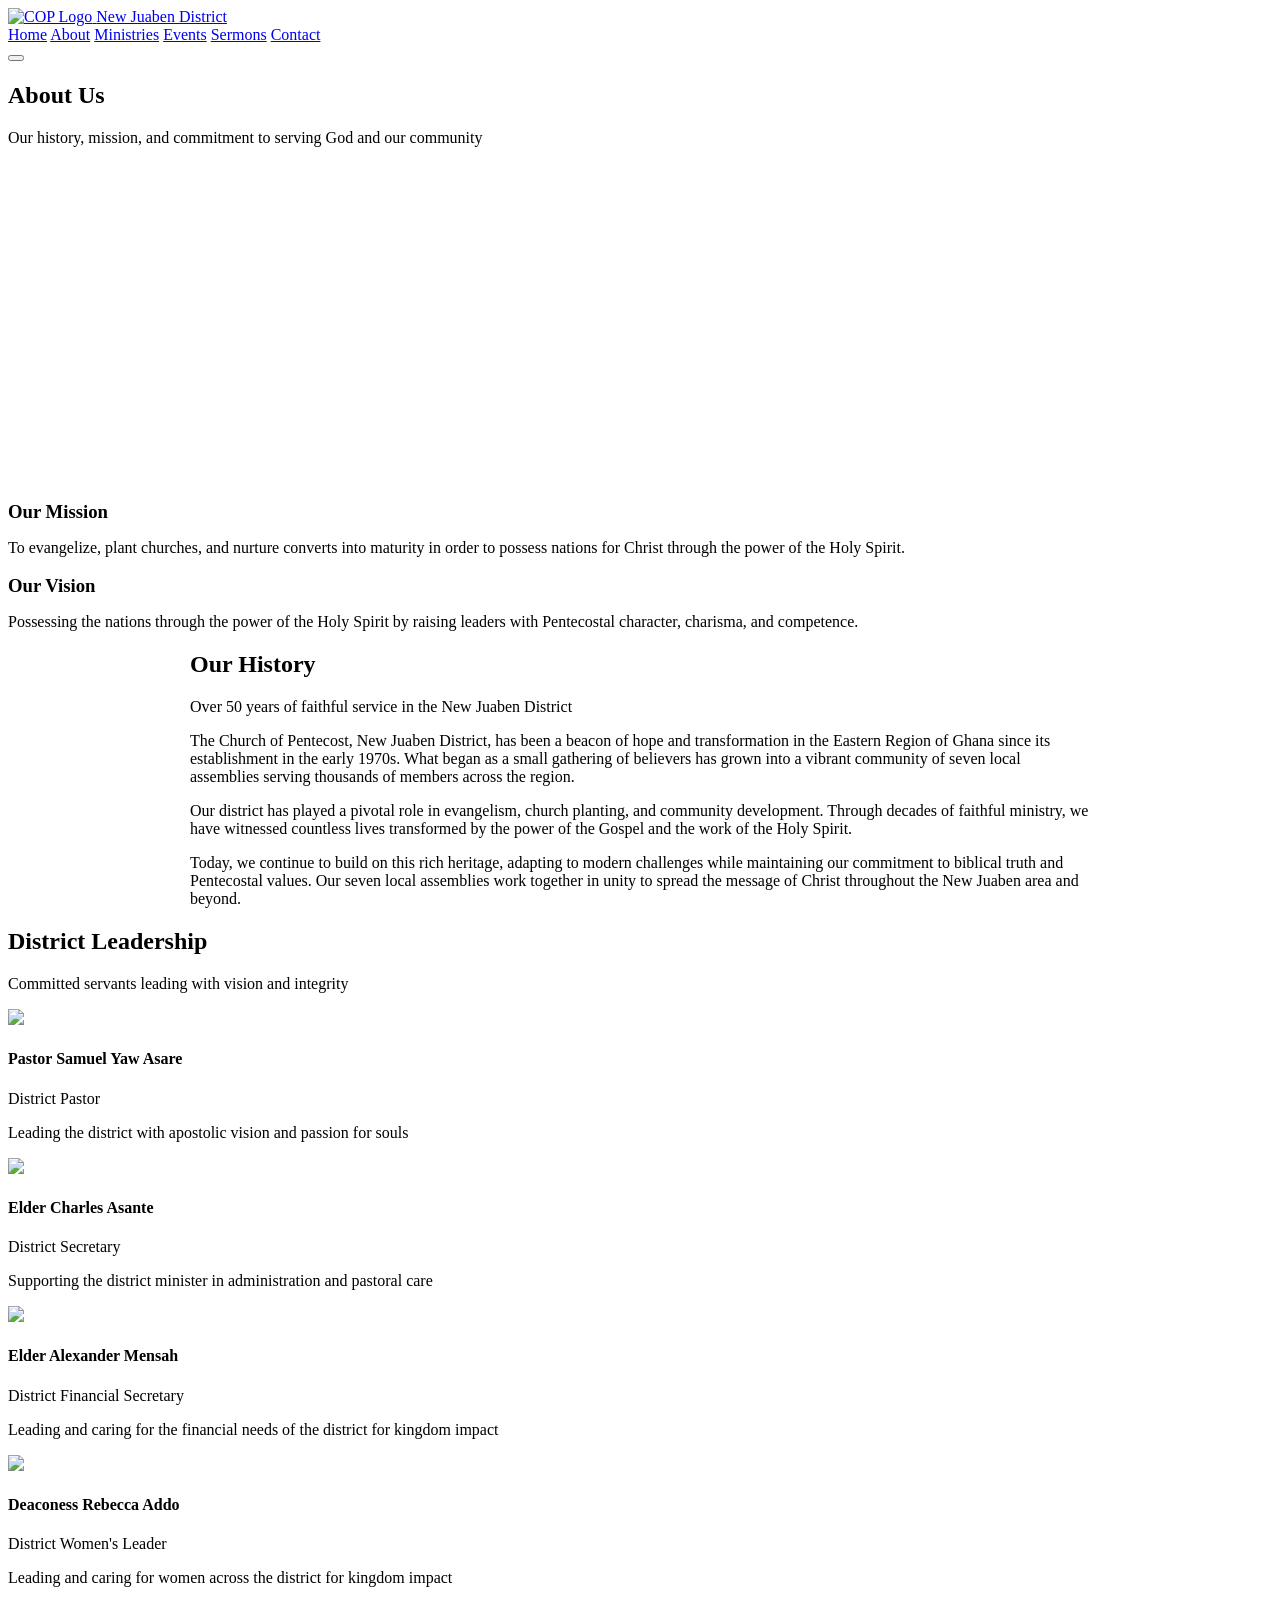
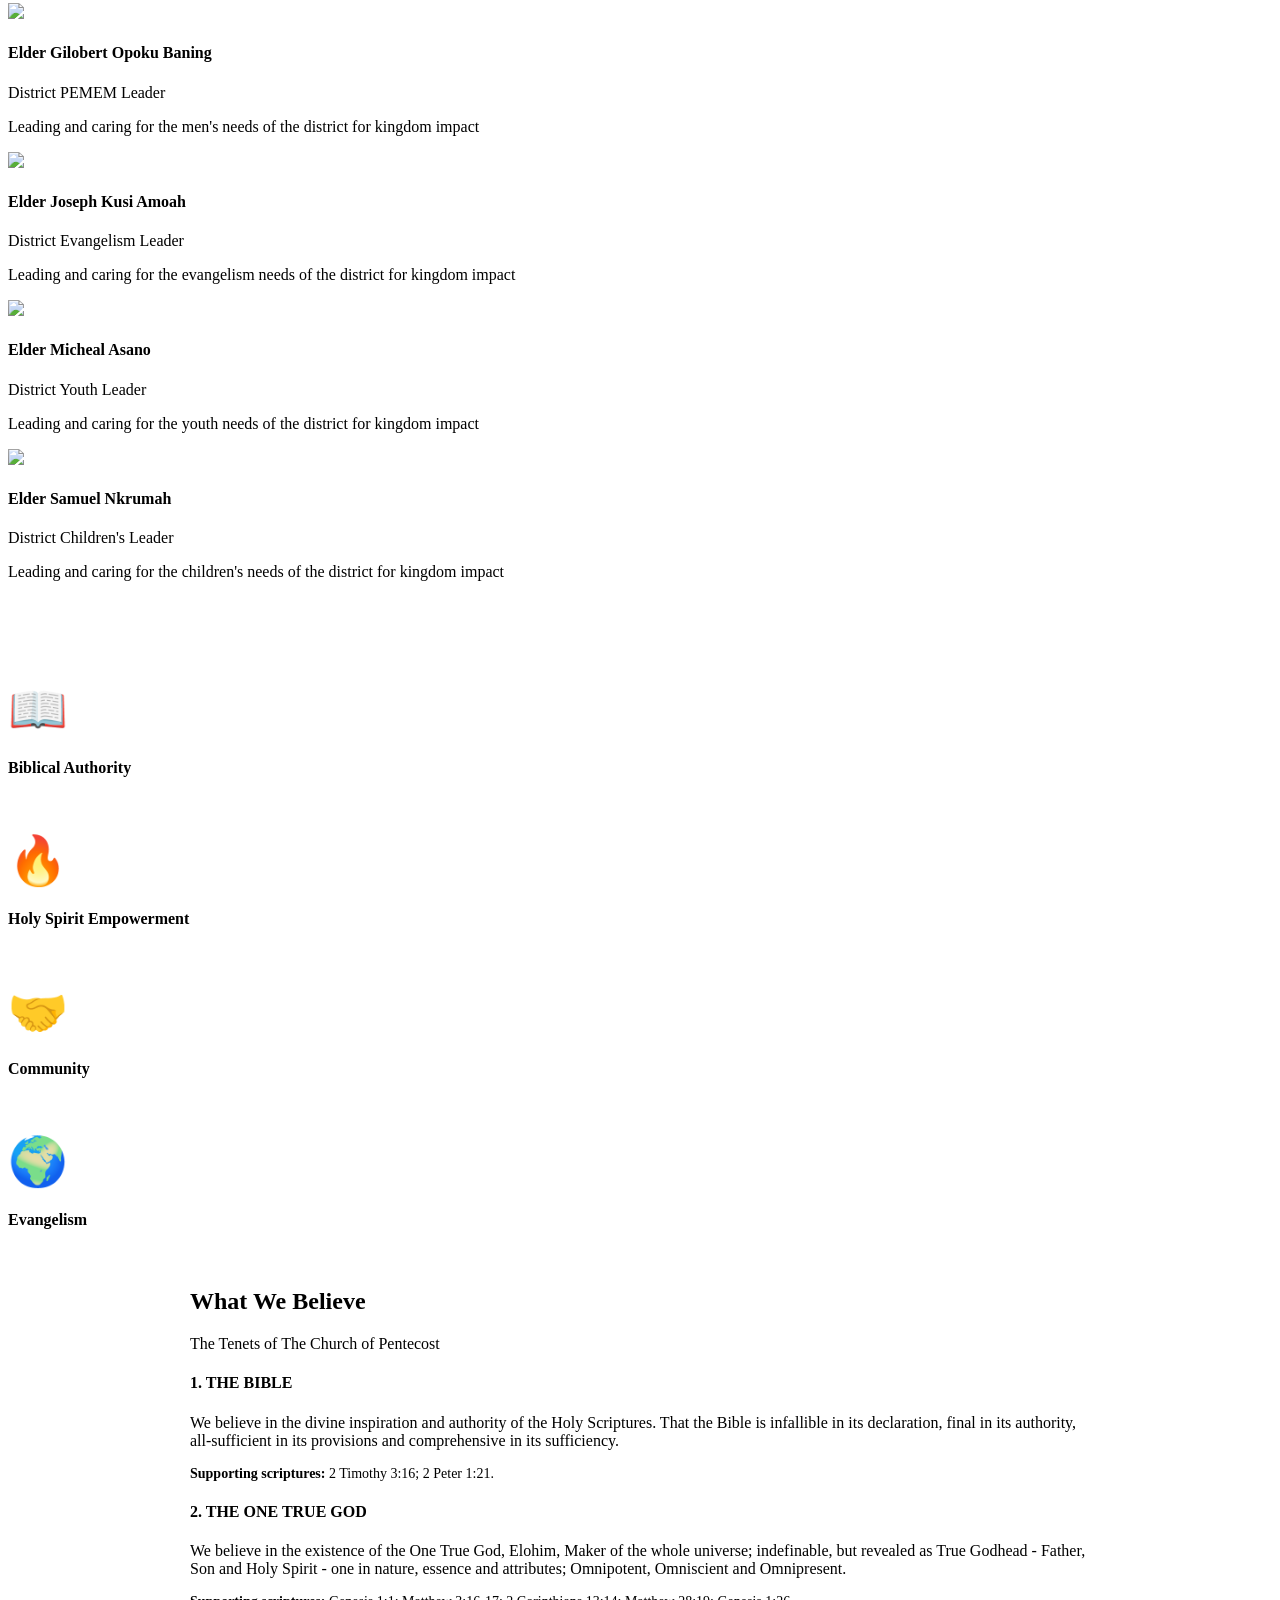
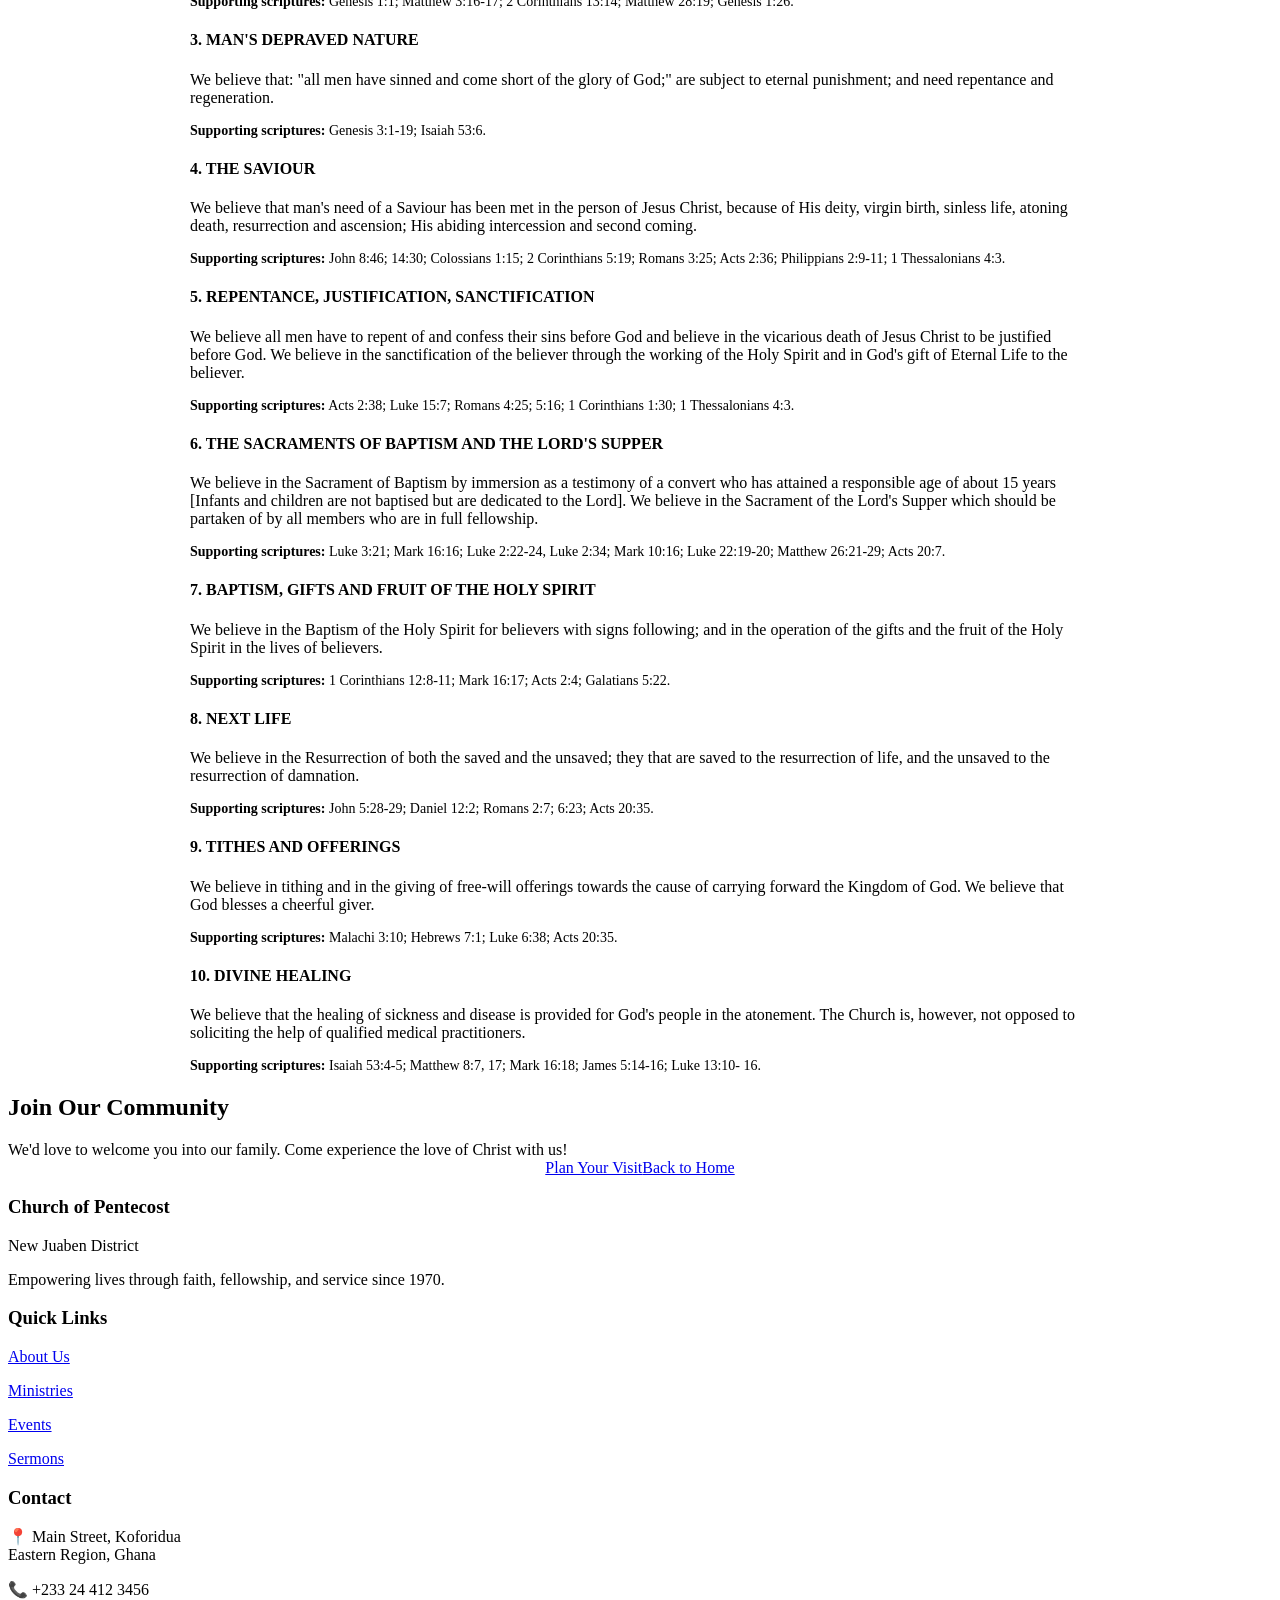
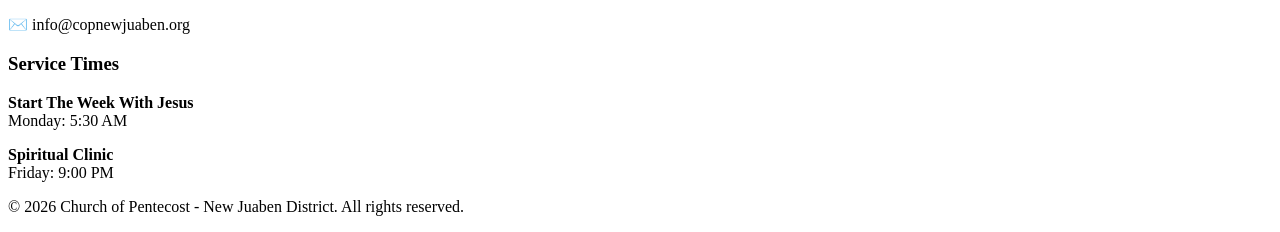
==== about.html @ 4cd06a31 "Add files via upload" ====
<!DOCTYPE html>
<html lang="en">

<head>
    <meta name="color-scheme" content="light">
    <meta charset="UTF-8">
    <meta name="viewport" content="width=device-width, initial-scale=1.0">
    <meta name="description"
        content="Learn about Church of Pentecost - New Juaben District, our history, mission, and leadership.">
    <title>About Us - Church of Pentecost | New Juaben District</title>

    <link rel="preconnect" href="https://fonts.googleapis.com">
    <link rel="preconnect" href="https://fonts.gstatic.com" crossorigin>
    <link
        href="https://fonts.googleapis.com/css2?family=Inter:wght@300;400;500;600;700&family=Playfair+Display:wght@600;700;800&display=swap"
        rel="stylesheet">

    <link rel="stylesheet" href="css/main.css">
</head>

<body>
    <!-- Header -->
    <header class="header" id="header">
        <div class="container">
            <a href="index.html" class="logo">
                <img src="images/cop_logo.png" alt="COP Logo">
                <span>New Juaben District</span>
            </a>

            <nav class="nav" id="nav">
                <a href="index.html" class="nav-link">Home</a>
                <a href="about.html" class="nav-link active">About</a>
                <a href="ministries.html" class="nav-link">Ministries</a>
                <a href="events.html" class="nav-link">Events</a>
                <a href="sermons.html" class="nav-link">Sermons</a>

                <a href="contact.html" class="nav-link">Contact</a>

            </nav>

            <button class="menu-toggle" id="menuToggle" aria-label="Toggle menu">
                <span></span>
                <span></span>
                <span></span>
            </button>
        </div>
    </header>

    <!-- Page Header -->
    <section class="hero" style="min-height: 400px;">
        <div class="container">
            <div class="hero-content">
                <h1>About Us</h1>
                <p class="lead">Our history, mission, and commitment to serving God and our community</p>
            </div>
        </div>
    </section>

    <!-- Mission & Vision -->
    <section class="section">
        <div class="container">
            <div class="grid grid-2">
                <div class="card">
                    <div class="card-body">
                        <h3 style="color: var(--primary-gold); margin-bottom: var(--spacing-lg);">Our Mission</h3>
                        <p>To evangelize, plant churches, and nurture converts into maturity in order to possess nations
                            for Christ through the power of the Holy Spirit.</p>
                    </div>
                </div>
                <div class="card">
                    <div class="card-body">
                        <h3 style="color: var(--primary-gold); margin-bottom: var(--spacing-lg);">Our Vision</h3>
                        <p>Possessing the nations through the power of the Holy Spirit by raising leaders with
                            Pentecostal character, charisma, and competence.</p>
                    </div>
                </div>
            </div>
        </div>
    </section>

    <!-- Our History -->
    <section class="section bg-light">
        <div class="container">
            <div style="max-width: 900px; margin: 0 auto;">
                <h2 class="text-center">Our History</h2>
                <p class="lead text-center">Over 50 years of faithful service in the New Juaben District</p>

                <div style="margin-top: var(--spacing-2xl);">
                    <p>The Church of Pentecost, New Juaben District, has been a beacon of hope and transformation in the
                        Eastern Region of Ghana since its establishment in the early 1970s. What began as a small
                        gathering of believers has grown into a vibrant community of seven local assemblies serving
                        thousands of members across the region.</p>

                    <p>Our district has played a pivotal role in evangelism, church planting, and community development.
                        Through decades of faithful ministry, we have witnessed countless lives transformed by the power
                        of the Gospel and the work of the Holy Spirit.</p>

                    <p>Today, we continue to build on this rich heritage, adapting to modern challenges while
                        maintaining our commitment to biblical truth and Pentecostal values. Our seven local assemblies
                        work together in unity to spread the message of Christ throughout the New Juaben area and
                        beyond.</p>
                </div>
            </div>
        </div>
    </section>

    <!-- District Leadership -->
    <section class="section">
        <div class="container">
            <div class="text-center mb-4">
                <h2>District Leadership</h2>
                <p class="lead">Committed servants leading with vision and integrity</p>
            </div>

            <div class="grid grid-3">
                <div class="card">
                    <div class="card-body text-center">
                        <img src="images/Pastor.png" class="dp"></img>
                        <h4>Pastor Samuel Yaw Asare</h4>
                        <p class="text-gold">District Pastor</p>
                        <p class="text-small text-muted">Leading the district with apostolic vision and passion for
                            souls</p>
                    </div>
                </div>

                <div class="card">
                    <div class="card-body text-center">
                        <img src="images/Secetary.jpg" class="dp"></img>
                        <h4>Elder Charles Asante</h4>
                        <p class="text-gold">District Secretary</p>
                        <p class="text-small text-muted">Supporting the district minister in administration and
                            pastoral
                            care</p>
                    </div>
                </div>

                <div class="card">
                    <div class="card-body text-center">
                        <img src="images/" class="dp"></img>
                        <h4>Elder Alexander Mensah</h4>
                        <p class="text-gold">District Financial Secretary</p>
                        <p class="text-small text-muted">Leading and caring for the financial needs of the district
                            for
                            kingdom impact</p>
                    </div>
                </div>

                <div class="card">
                    <div class="card-body text-center">
                        <img src="images/Women's.jpeg" class="dp"></img>
                        <h4>Deaconess Rebecca Addo</h4>
                        <p class="text-gold">District Women's Leader</p>
                        <p class="text-small text-muted">Leading and caring for women across the district for
                            kingdom
                            impact</p>
                    </div>
                </div>

                <div class="card">
                    <div class="card-body text-center">
                        <img src="images/" class="dp"></img>
                        <h4>Elder Gilobert Opoku Baning</h4>
                        <p class="text-gold">District PEMEM Leader</p>
                        <p class="text-small text-muted">Leading and caring for the men's needs of the district for
                            kingdom impact</p>
                    </div>
                </div>

                <div class="card">
                    <div class="card-body text-center">
                        <img src="images/Evangelism.JPG" class="dp"></img>
                        <h4>Elder Joseph Kusi Amoah</h4>
                        <p class="text-gold">District Evangelism Leader</p>
                        <p class="text-small text-muted">Leading and caring for the evangelism needs of the district
                            for
                            kingdom impact</p>
                    </div>
                </div>

                <div class="card">
                    <div class="card-body text-center">
                        <img src="images/" class="dp"></img>
                        <h4>Elder Micheal Asano</h4>
                        <p class="text-gold">District Youth Leader</p>
                        <p class="text-small text-muted">Leading and caring for the youth needs of the district for
                            kingdom impact</p>
                    </div>
                </div>

                <div class="card">
                    <div class="card-body text-center">
                        <img src="images/Childern.JPG" class="dp"></img>
                        <h4>Elder Samuel Nkrumah</h4>
                        <p class="text-gold">District Children's Leader</p>
                        <p class="text-small text-muted">Leading and caring for the children's needs of the district
                            for
                            kingdom impact</p>
                    </div>
                </div>

            </div>
        </div>
    </section>

    <!-- Core Values -->
    <section class="section bg-primary">
        <div class="container">
            <div class="text-center mb-4">
                <h2 style="color: white;">Our Core Values</h2>
                <p class="lead" style="color: rgba(255,255,255,0.9);">Principles that guide our ministry and community
                    life</p>
            </div>

            <div class="grid grid-4">
                <div class="text-center">
                    <div style="font-size: 3rem; margin-bottom: var(--spacing-md);">📖</div>
                    <h4 style="color: var(--primary-gold);">Biblical Authority</h4>
                    <p style="color: rgba(255,255,255,0.8);">The Bible is our final authority in all matters of faith
                        and practice</p>
                </div>

                <div class="text-center">
                    <div style="font-size: 3rem; margin-bottom: var(--spacing-md);">🔥</div>
                    <h4 style="color: var(--primary-gold);">Holy Spirit Empowerment</h4>
                    <p style="color: rgba(255,255,255,0.8);">We depend on the Holy Spirit for power and guidance</p>
                </div>

                <div class="text-center">
                    <div style="font-size: 3rem; margin-bottom: var(--spacing-md);">🤝</div>
                    <h4 style="color: var(--primary-gold);">Community</h4>
                    <p style="color: rgba(255,255,255,0.8);">We value authentic relationships and fellowship</p>
                </div>

                <div class="text-center">
                    <div style="font-size: 3rem; margin-bottom: var(--spacing-md);">🌍</div>
                    <h4 style="color: var(--primary-gold);">Evangelism</h4>
                    <p style="color: rgba(255,255,255,0.8);">We are committed to sharing the Gospel with all people</p>
                </div>
            </div>
        </div>
    </section>

    <!-- What We Believe -->
    <section class="section">
        <div class="container">
            <div style="max-width: 900px; margin: 0 auto;">
                <h2 class="text-center">What We Believe</h2>
                <p class="lead text-center">The Tenets of The Church of Pentecost</p>

                <div style="margin-top: var(--spacing-2xl);">
                    <div
                        style="padding: var(--spacing-lg); border-left: 4px solid var(--primary-gold); margin-bottom: var(--spacing-lg); background: var(--gray-50);">
                        <h4>1. THE BIBLE</h4>
                        <p>We believe in the divine inspiration and authority of the Holy Scriptures. That the Bible is
                            infallible in its declaration, final in its authority, all-sufficient in its provisions and
                            comprehensive in its sufficiency.</p>
                        <p style="font-size: 0.875rem; color: var(--gray-600); margin-top: 0.5rem;"><strong>Supporting
                                scriptures:</strong> 2 Timothy 3:16; 2 Peter 1:21.</p>
                    </div>

                    <div
                        style="padding: var(--spacing-lg); border-left: 4px solid var(--primary-gold); margin-bottom: var(--spacing-lg); background: var(--gray-50);">
                        <h4>2. THE ONE TRUE GOD</h4>
                        <p>We believe in the existence of the One True God, Elohim, Maker of the whole universe;
                            indefinable, but revealed as True Godhead - Father, Son and Holy Spirit - one in nature,
                            essence and attributes; Omnipotent, Omniscient and Omnipresent.</p>
                        <p style="font-size: 0.875rem; color: var(--gray-600); margin-top: 0.5rem;"><strong>Supporting
                                scriptures:</strong> Genesis 1:1; Matthew 3:16-17; 2 Corinthians 13:14; Matthew 28:19;
                            Genesis 1:26.</p>
                    </div>

                    <div
                        style="padding: var(--spacing-lg); border-left: 4px solid var(--primary-gold); margin-bottom: var(--spacing-lg); background: var(--gray-50);">
                        <h4>3. MAN'S DEPRAVED NATURE</h4>
                        <p>We believe that: "all men have sinned and come short of the glory of God;" are subject to
                            eternal punishment; and need repentance and regeneration.</p>
                        <p style="font-size: 0.875rem; color: var(--gray-600); margin-top: 0.5rem;"><strong>Supporting
                                scriptures:</strong> Genesis 3:1-19; Isaiah 53:6.</p>
                    </div>

                    <div
                        style="padding: var(--spacing-lg); border-left: 4px solid var(--primary-gold); margin-bottom: var(--spacing-lg); background: var(--gray-50);">
                        <h4>4. THE SAVIOUR</h4>
                        <p>We believe that man's need of a Saviour has been met in the person of Jesus Christ, because
                            of His deity, virgin birth, sinless life, atoning death, resurrection and ascension; His
                            abiding intercession and second coming.</p>
                        <p style="font-size: 0.875rem; color: var(--gray-600); margin-top: 0.5rem;"><strong>Supporting
                                scriptures:</strong> John 8:46; 14:30; Colossians 1:15; 2 Corinthians 5:19; Romans 3:25;
                            Acts 2:36; Philippians 2:9-11; 1 Thessalonians 4:3.</p>
                    </div>

                    <div
                        style="padding: var(--spacing-lg); border-left: 4px solid var(--primary-gold); margin-bottom: var(--spacing-lg); background: var(--gray-50);">
                        <h4>5. REPENTANCE, JUSTIFICATION, SANCTIFICATION</h4>
                        <p>We believe all men have to repent of and confess their sins before God and believe in the
                            vicarious death of Jesus Christ to be justified before God. We believe in the sanctification
                            of the believer through the working of the Holy Spirit and in God's gift of Eternal Life to
                            the believer.</p>
                        <p style="font-size: 0.875rem; color: var(--gray-600); margin-top: 0.5rem;"><strong>Supporting
                                scriptures:</strong> Acts 2:38; Luke 15:7; Romans 4:25; 5:16; 1 Corinthians 1:30; 1
                            Thessalonians 4:3.</p>
                    </div>

                    <div
                        style="padding: var(--spacing-lg); border-left: 4px solid var(--primary-gold); margin-bottom: var(--spacing-lg); background: var(--gray-50);">
                        <h4>6. THE SACRAMENTS OF BAPTISM AND THE LORD'S SUPPER</h4>
                        <p>We believe in the Sacrament of Baptism by immersion as a testimony of a convert who has
                            attained a responsible age of about 15 years [Infants and children are not baptised but are
                            dedicated to the Lord]. We believe in the Sacrament of the Lord's Supper which should be
                            partaken of by all members who are in full fellowship.</p>
                        <p style="font-size: 0.875rem; color: var(--gray-600); margin-top: 0.5rem;"><strong>Supporting
                                scriptures:</strong> Luke 3:21; Mark 16:16; Luke 2:22-24, Luke 2:34; Mark 10:16; Luke
                            22:19-20; Matthew 26:21-29; Acts 20:7.</p>
                    </div>

                    <div
                        style="padding: var(--spacing-lg); border-left: 4px solid var(--primary-gold); margin-bottom: var(--spacing-lg); background: var(--gray-50);">
                        <h4>7. BAPTISM, GIFTS AND FRUIT OF THE HOLY SPIRIT</h4>
                        <p>We believe in the Baptism of the Holy Spirit for believers with signs following; and in the
                            operation of the gifts and the fruit of the Holy Spirit in the lives of believers.</p>
                        <p style="font-size: 0.875rem; color: var(--gray-600); margin-top: 0.5rem;"><strong>Supporting
                                scriptures:</strong> 1 Corinthians 12:8-11; Mark 16:17; Acts 2:4; Galatians 5:22.</p>
                    </div>

                    <div
                        style="padding: var(--spacing-lg); border-left: 4px solid var(--primary-gold); margin-bottom: var(--spacing-lg); background: var(--gray-50);">
                        <h4>8. NEXT LIFE</h4>
                        <p>We believe in the Resurrection of both the saved and the unsaved; they that are saved to the
                            resurrection of life, and the unsaved to the resurrection of damnation.</p>
                        <p style="font-size: 0.875rem; color: var(--gray-600); margin-top: 0.5rem;"><strong>Supporting
                                scriptures:</strong> John 5:28-29; Daniel 12:2; Romans 2:7; 6:23; Acts 20:35.</p>
                    </div>

                    <div
                        style="padding: var(--spacing-lg); border-left: 4px solid var(--primary-gold); margin-bottom: var(--spacing-lg); background: var(--gray-50);">
                        <h4>9. TITHES AND OFFERINGS</h4>
                        <p>We believe in tithing and in the giving of free-will offerings towards the cause of carrying
                            forward the Kingdom of God. We believe that God blesses a cheerful giver.</p>
                        <p style="font-size: 0.875rem; color: var(--gray-600); margin-top: 0.5rem;"><strong>Supporting
                                scriptures:</strong> Malachi 3:10; Hebrews 7:1; Luke 6:38; Acts 20:35.</p>
                    </div>

                    <div
                        style="padding: var(--spacing-lg); border-left: 4px solid var(--primary-gold); margin-bottom: var(--spacing-lg); background: var(--gray-50);">
                        <h4>10. DIVINE HEALING</h4>
                        <p>We believe that the healing of sickness and disease is provided for God's people in the
                            atonement. The Church is, however, not opposed to soliciting the help of qualified medical
                            practitioners.</p>
                        <p style="font-size: 0.875rem; color: var(--gray-600); margin-top: 0.5rem;"><strong>Supporting
                                scriptures:</strong> Isaiah 53:4-5; Matthew 8:7, 17; Mark 16:18; James 5:14-16; Luke
                            13:10- 16.</p>
                    </div>
                </div>
            </div>
        </div>
    </section>

    <!-- Call to Action -->
    <section class="section bg-light">
        <div class="container text-center">
            <h2>Join Our Community</h2>
            <p class="lead" style="max-width: 600px; margin: 0 auto var(--spacing-xl);">
                We'd love to welcome you into our family. Come experience the love of Christ with us!
            </p>
            <div style="display: flex; gap: var(--spacing-md); justify-content: center; flex-wrap: wrap;">
                <a href="contact.html" class="btn btn-primary btn-lg">Plan Your Visit</a>
                <a href="index.html" class="btn btn-outline btn-lg">Back to Home</a>
            </div>
        </div>
    </section>

    <!-- Footer -->
    <footer class="footer">
        <div class="container">
            <div class="footer-content">
                <div class="footer-section">
                    <h3>Church of Pentecost</h3>
                    <p>New Juaben District</p>
                    <p>Empowering lives through faith, fellowship, and service since 1970.</p>
                </div>

                <div class="footer-section">
                    <h3>Quick Links</h3>
                    <p><a href="about.html">About Us</a></p>
                    <p><a href="ministries.html">Ministries</a></p>
                    <p><a href="events.html">Events</a></p>
                    <p><a href="sermons.html">Sermons</a></p>
                </div>

                <div class="footer-section">
                    <h3>Contact</h3>
                    <p>📍 Main Street, Koforidua<br>Eastern Region, Ghana</p>
                    <p>📞 +233 24 412 3456</p>
                    <p>✉️ info@copnewjuaben.org</p>
                </div>

                <div class="footer-section">
                    <h3>Service Times</h3>
                    <p><strong>Start The Week With Jesus</strong><br>Monday: 5:30 AM</p>
                    <p><strong>Spiritual Clinic</strong><br>Friday: 9:00 PM</p>
                </div>
            </div>

            <div class="footer-bottom">
                <p>&copy; 2026 Church of Pentecost - New Juaben District. All rights reserved.</p>
            </div>
        </div>
    </footer>

    <script src="js/main.js"></script>
</body>

</html>
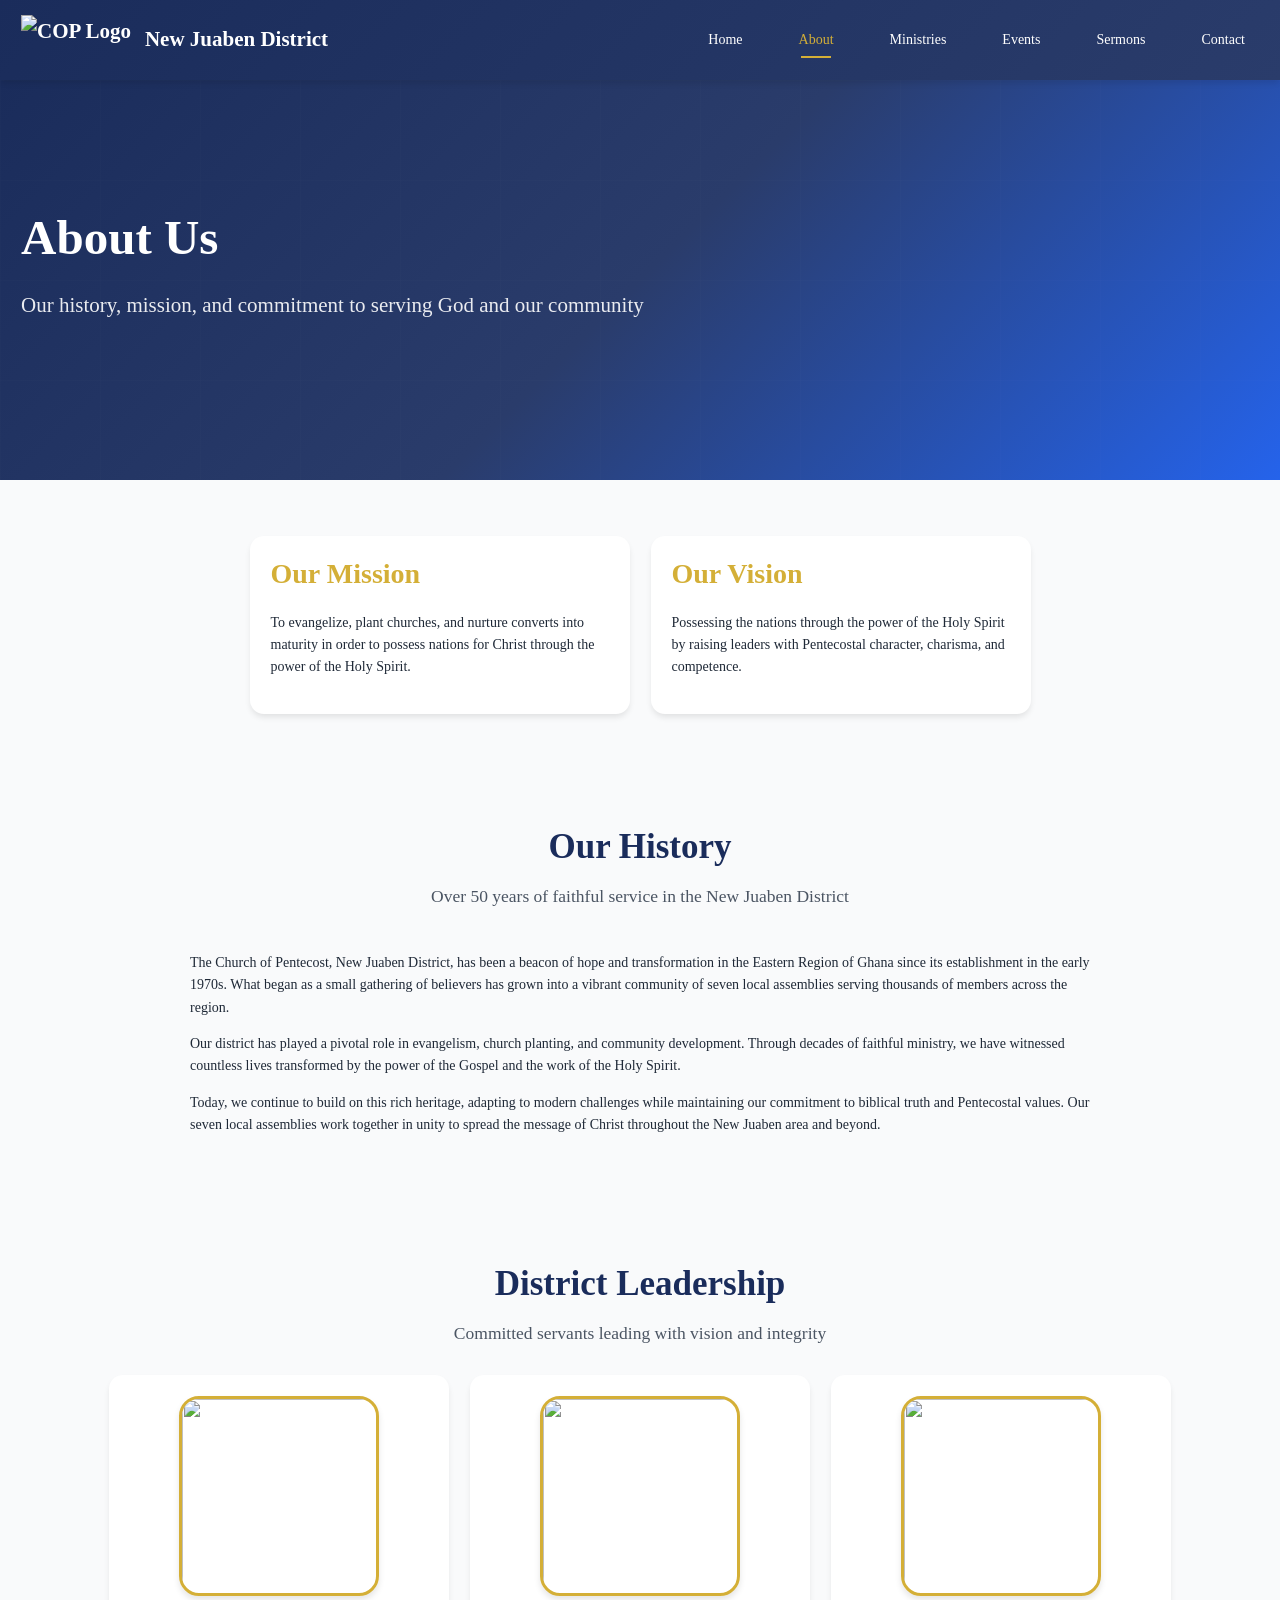
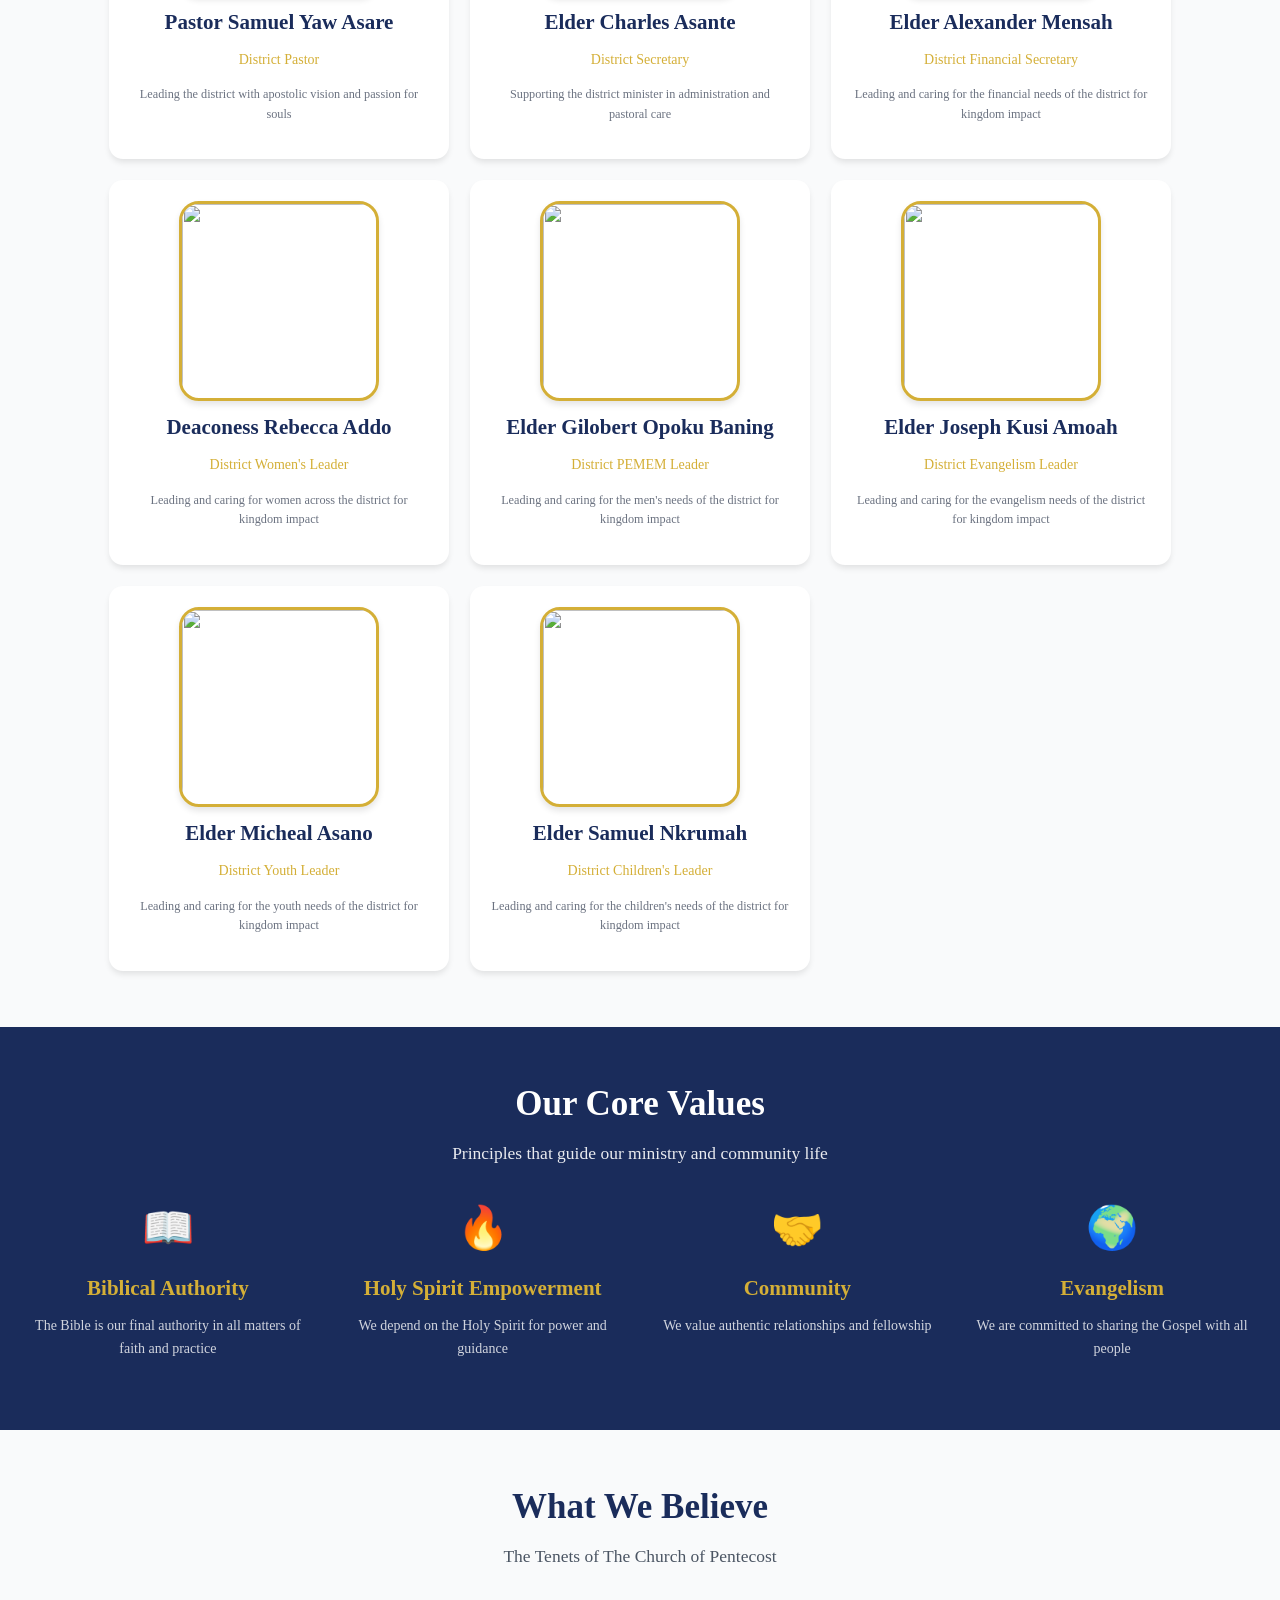
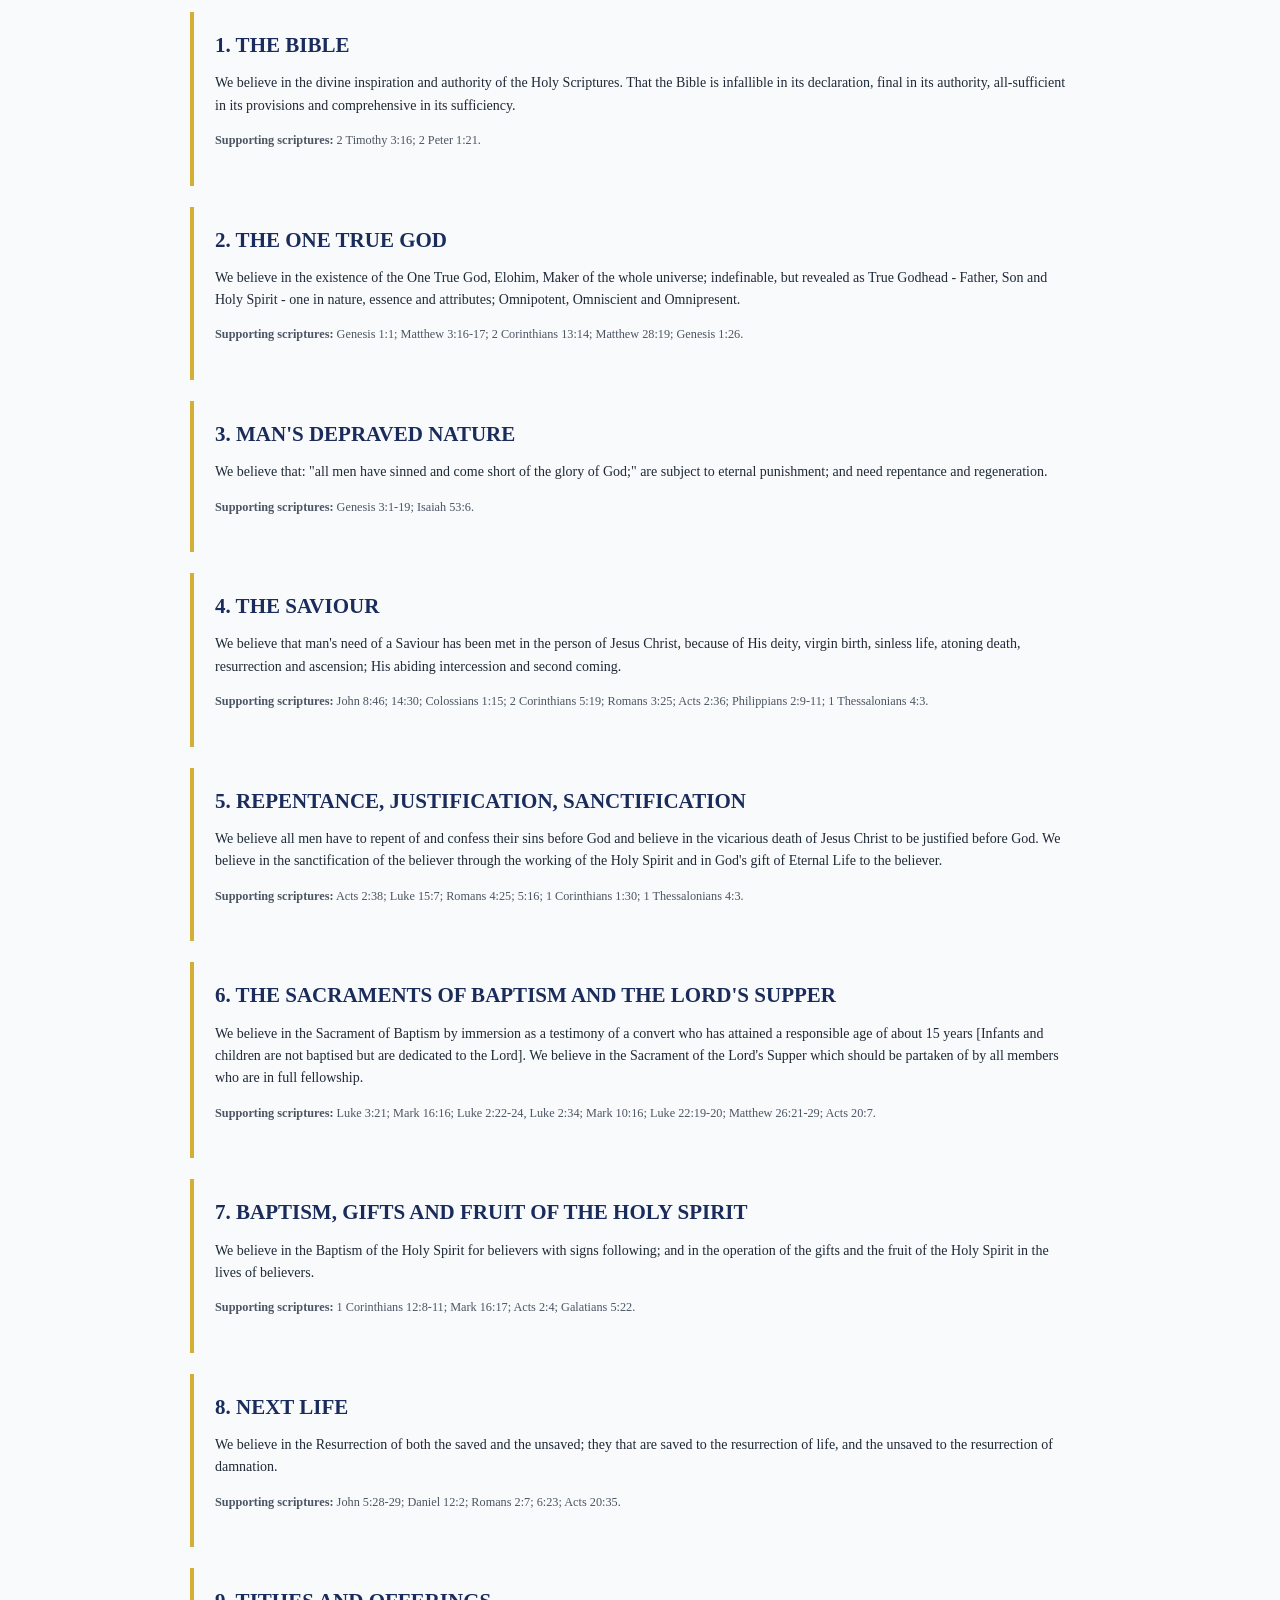
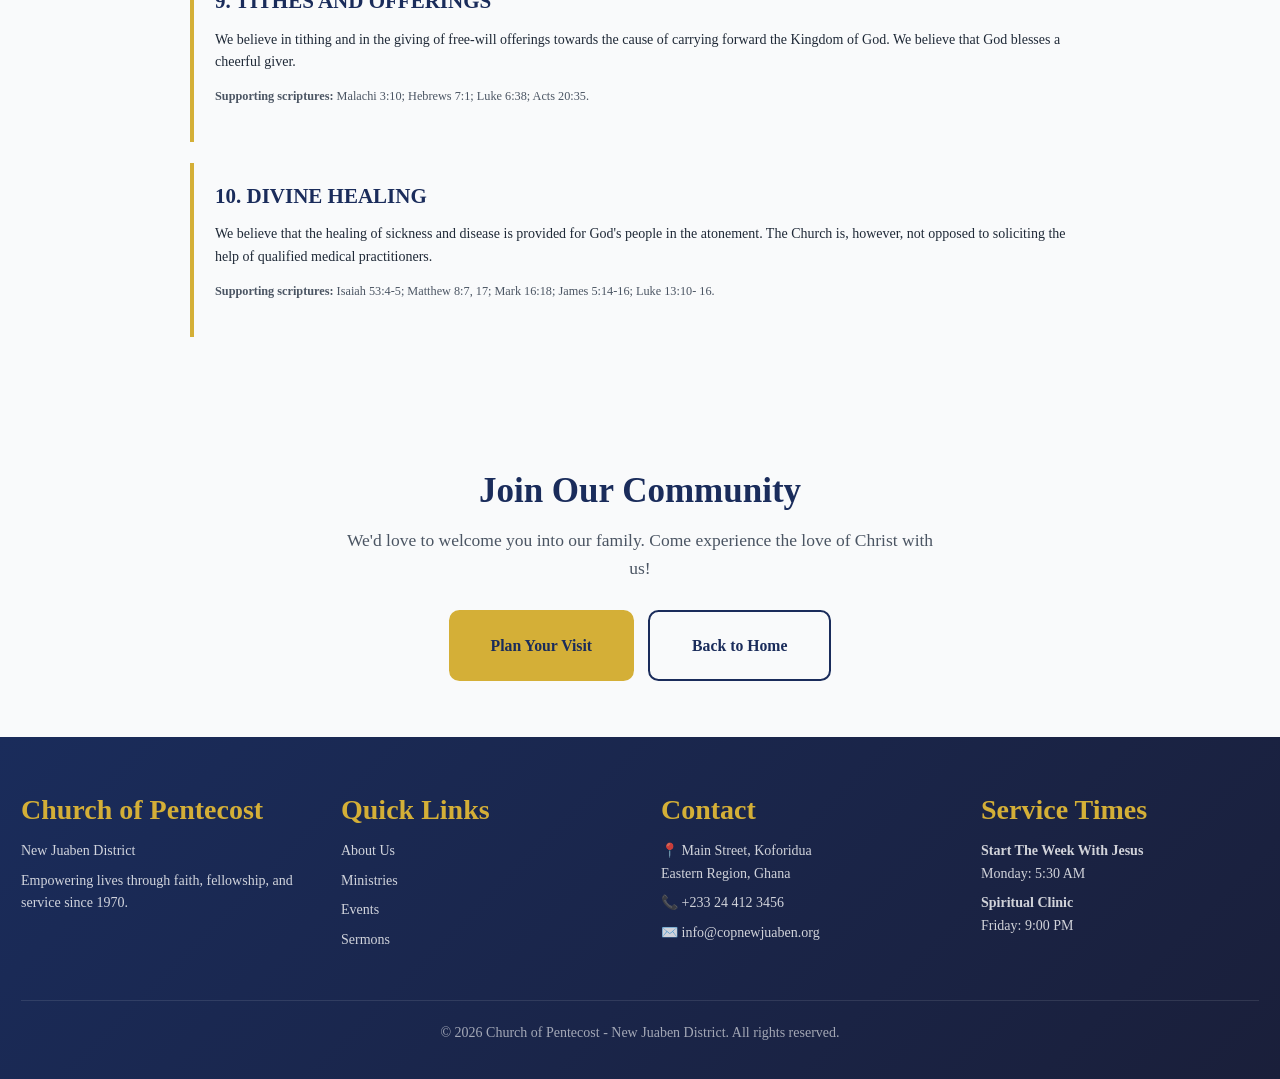
==== commit 669664a2: "Update print statement from 'Hello' to 'Goodbye'" ====
--- a/about.html
+++ b/about.html
@@ -15,7 +15,7 @@
         href="https://fonts.googleapis.com/css2?family=Inter:wght@300;400;500;600;700&family=Playfair+Display:wght@600;700;800&display=swap"
         rel="stylesheet">
 
-    <link rel="stylesheet" href="css/main.css">
+    <link rel="stylesheet" href="main.css">
 </head>
 
 <body>
@@ -410,4 +410,4 @@
     <script src="js/main.js"></script>
 </body>
 
-</html>+</html>
--- a/main.css
+++ b/main.css
@@ -0,0 +1,1137 @@
+/* Church of Pentecost - New Juaben District
+ * Main Stylesheet
+ * Modern, Professional Design System
+ */
+
+/* ============================================
+   FORCE LIGHT MODE — override OS/browser dark theme
+   ============================================ */
+html {
+    color-scheme: light only !important;
+}
+
+@media (prefers-color-scheme: dark) {
+
+    html,
+    body,
+    * {
+        color-scheme: light !important;
+    }
+
+    html {
+        background-color: #f9fafb !important;
+        color: #1f2937 !important;
+    }
+}
+
+/* ============================================
+   CSS VARIABLES & DESIGN TOKENS
+   ============================================ */
+:root {
+    color-scheme: light;
+
+    /* Church Brand Colors */
+    --primary-navy: #1a2c5b;
+    --primary-gold: #d4af37;
+    --primary-white: #ffffff;
+    --accent-blue: #2563eb;
+    --accent-light-blue: #3b82f6;
+
+    /* Neutral Colors */
+    --gray-50: #f9fafb;
+    --gray-100: #f3f4f6;
+    --gray-200: #e5e7eb;
+    --gray-300: #d1d5db;
+    --gray-400: #9ca3af;
+    --gray-500: #6b7280;
+    --gray-600: #4b5563;
+    --gray-700: #374151;
+    --gray-800: #1f2937;
+    --gray-900: #111827;
+
+    /* Semantic Colors */
+    --success: #10b981;
+    --warning: #f59e0b;
+    --error: #ef4444;
+    --info: #3b82f6;
+
+    /* Typography */
+    --font-primary: Georgia, 'Times New Roman', Times, serif;
+    --font-heading: 'Playfair Display', Georgia, serif;
+
+    /* Spacing */
+    --spacing-xs: 0.25rem;
+    --spacing-sm: 0.5rem;
+    --spacing-md: 1rem;
+    --spacing-lg: 1.5rem;
+    --spacing-xl: 2rem;
+    --spacing-2xl: 3rem;
+    --spacing-3xl: 4rem;
+
+    /* Border Radius */
+    --radius-sm: 0.25rem;
+    --radius-md: 0.5rem;
+    --radius-lg: 0.75rem;
+    --radius-xl: 1rem;
+    --radius-2xl: 1.5rem;
+    --radius-full: 9999px;
+
+    /* Shadows */
+    --shadow-sm: 0 1px 2px 0 rgba(0, 0, 0, 0.05);
+    --shadow-md: 0 4px 6px -1px rgba(0, 0, 0, 0.1);
+    --shadow-lg: 0 10px 15px -3px rgba(0, 0, 0, 0.1);
+    --shadow-xl: 0 20px 25px -5px rgba(0, 0, 0, 0.1);
+    --shadow-2xl: 0 25px 50px -12px rgba(0, 0, 0, 0.25);
+
+    /* Transitions */
+    --transition-fast: 150ms ease;
+    --transition-base: 250ms ease;
+    --transition-slow: 350ms ease;
+
+    /* Layout */
+    --max-width: 1280px;
+    --header-height: 80px;
+}
+
+/* ============================================
+   RESET & BASE STYLES
+   ============================================ */
+*,
+*::before,
+*::after {
+    box-sizing: border-box;
+    margin: 0;
+    padding: 0;
+}
+
+html {
+    font-size: 14px;
+    scroll-behavior: smooth;
+    background-color: #f9fafb;
+    color: #1f2937;
+}
+
+body {
+    font-family: var(--font-primary);
+    line-height: 1.6;
+    color: var(--gray-800);
+    background-color: var(--gray-50);
+    -webkit-font-smoothing: antialiased;
+    -moz-osx-font-smoothing: grayscale;
+    /* Force light mode: override browser dark-mode applied defaults */
+    forced-color-adjust: none;
+}
+
+img {
+    max-width: 100%;
+    height: auto;
+    display: block;
+}
+
+a {
+    text-decoration: none;
+    color: inherit;
+    transition: all var(--transition-base);
+}
+
+/* ============================================
+   TYPOGRAPHY
+   ============================================ */
+h1,
+h2,
+h3,
+h4,
+h5,
+h6 {
+    font-family: var(--font-heading);
+    font-weight: 700;
+    line-height: 1.2;
+    margin-bottom: var(--spacing-md);
+    color: var(--primary-navy);
+}
+
+h1 {
+    font-size: 3rem;
+    margin-bottom: var(--spacing-lg);
+}
+
+h2 {
+    font-size: 2.5rem;
+}
+
+h3 {
+    font-size: 2rem;
+}
+
+h4 {
+    font-size: 1.5rem;
+}
+
+h5 {
+    font-size: 1.25rem;
+}
+
+h6 {
+    font-size: 1rem;
+}
+
+p {
+    margin-bottom: var(--spacing-md);
+}
+
+.lead {
+    font-size: 1.25rem;
+    font-weight: 300;
+    color: var(--gray-600);
+}
+
+.text-small {
+    font-size: 0.875rem;
+}
+
+.text-xs {
+    font-size: 0.75rem;
+}
+
+/* ============================================
+   LAYOUT CONTAINERS
+   ============================================ */
+.container {
+    width: 100%;
+    max-width: var(--max-width);
+    margin: 0 auto;
+    padding: 0 var(--spacing-lg);
+}
+
+.container-fluid {
+    width: 100%;
+    padding: 0 var(--spacing-lg);
+}
+
+.section {
+    padding: var(--spacing-3xl) 0;
+}
+
+.section-sm {
+    padding: var(--spacing-2xl) 0;
+}
+
+.section-lg {
+    padding: 5rem 0;
+}
+
+/* ============================================
+   HEADER & NAVIGATION
+   ============================================ */
+.header {
+    position: fixed;
+    top: 0;
+    left: 0;
+    right: 0;
+    height: var(--header-height);
+    background: linear-gradient(135deg, var(--primary-navy) 0%, #2a3c6b 100%);
+    box-shadow: var(--shadow-md);
+    z-index: 1000;
+    transition: all var(--transition-base);
+}
+
+.header.scrolled {
+    box-shadow: var(--shadow-lg);
+}
+
+.header .container {
+    height: 100%;
+    display: flex;
+    align-items: center;
+    justify-content: space-between;
+}
+
+.logo {
+    display: flex;
+    align-items: center;
+    gap: var(--spacing-md);
+    font-family: var(--font-heading);
+    font-size: 1.5rem;
+    font-weight: 700;
+    color: var(--primary-white);
+}
+
+.logo img {
+    height: 50px;
+    width: auto;
+}
+
+.nav {
+    display: flex;
+    align-items: center;
+    gap: var(--spacing-xl);
+}
+
+.nav-link {
+    color: var(--primary-white);
+    font-weight: 500;
+    padding: var(--spacing-sm) var(--spacing-md);
+    border-radius: var(--radius-md);
+    transition: all var(--transition-base);
+    position: relative;
+}
+
+.nav-link:hover {
+    background: rgba(255, 255, 255, 0.1);
+    transform: translateY(-2px);
+}
+
+.nav-link.active {
+    color: var(--primary-gold);
+}
+
+.nav-link::after {
+    content: '';
+    position: absolute;
+    bottom: 0;
+    left: 50%;
+    transform: translateX(-50%) scaleX(0);
+    width: 30px;
+    height: 2px;
+    background: var(--primary-gold);
+    transition: transform var(--transition-base) ease-out;
+    transform-origin: center;
+}
+
+.nav-link.active::after,
+.nav-link:hover::after {
+    transform: translateX(-50%) scaleX(1);
+}
+
+/* Mobile Menu Toggle */
+.menu-toggle {
+    display: none;
+    flex-direction: column;
+    gap: 5px;
+    background: none;
+    border: none;
+    cursor: pointer;
+    padding: var(--spacing-sm);
+}
+
+.menu-toggle span {
+    display: block;
+    width: 25px;
+    height: 3px;
+    background: var(--primary-white);
+    border-radius: var(--radius-sm);
+    transition: all var(--transition-base);
+}
+
+/* ============================================
+   HERO SECTION
+   ============================================ */
+.hero {
+    margin-top: var(--header-height);
+    position: relative;
+    min-height: 600px;
+    display: flex;
+    align-items: center;
+    background: linear-gradient(135deg, var(--primary-navy) 0%, #2a3c6b 50%, var(--accent-blue) 100%);
+    color: var(--primary-white);
+    overflow: hidden;
+}
+
+.hero::before {
+    content: '';
+    position: absolute;
+    top: 0;
+    left: 0;
+    right: 0;
+    bottom: 0;
+    background: url('data:image/svg+xml,<svg width="100" height="100" xmlns="http://www.w3.org/2000/svg"><defs><pattern id="grid" width="100" height="100" patternUnits="userSpaceOnUse"><path d="M 100 0 L 0 0 0 100" fill="none" stroke="rgba(255,255,255,0.05)" stroke-width="1"/></pattern></defs><rect width="100" height="100" fill="url(%23grid)"/></svg>');
+    opacity: 0.3;
+}
+
+.hero-content {
+    position: relative;
+    z-index: 1;
+    max-width: 800px;
+}
+
+.hero h1 {
+    color: var(--primary-white);
+    font-size: 3.5rem;
+    margin-bottom: var(--spacing-lg);
+    animation: fadeInUp 0.8s ease;
+}
+
+.hero .lead {
+    color: rgba(255, 255, 255, 0.9);
+    font-size: 1.5rem;
+    margin-bottom: var(--spacing-xl);
+    animation: fadeInUp 0.8s ease 0.2s both;
+}
+
+.hero-cta {
+    display: flex;
+    gap: var(--spacing-md);
+    flex-wrap: wrap;
+    animation: fadeInUp 0.8s ease 0.4s both;
+}
+
+/* ============================================
+   BUTTONS
+   ============================================ */
+.btn {
+    display: inline-flex;
+    align-items: center;
+    justify-content: center;
+    gap: var(--spacing-sm);
+    padding: var(--spacing-md) var(--spacing-xl);
+    font-size: 1rem;
+    font-weight: 600;
+    border: none;
+    border-radius: var(--radius-lg);
+    cursor: pointer;
+    transition: all var(--transition-base);
+    text-align: center;
+    white-space: nowrap;
+}
+
+.btn-primary {
+    background: var(--primary-gold);
+    color: var(--primary-navy);
+}
+
+.btn-primary:hover {
+    background: #c9a532;
+    transform: translateY(-2px);
+    box-shadow: var(--shadow-lg);
+}
+
+.btn-secondary {
+    background: transparent;
+    color: var(--primary-white);
+    border: 2px solid var(--primary-white);
+}
+
+.btn-secondary:hover {
+    background: var(--primary-white);
+    color: var(--primary-navy);
+}
+
+.btn-outline {
+    background: transparent;
+    color: var(--primary-navy);
+    border: 2px solid var(--primary-navy);
+}
+
+.btn-outline:hover {
+    background: var(--primary-navy);
+    color: var(--primary-white);
+}
+
+.btn-lg {
+    padding: var(--spacing-lg) var(--spacing-2xl);
+    font-size: 1.125rem;
+}
+
+.btn-sm {
+    padding: var(--spacing-sm) var(--spacing-md);
+    font-size: 0.875rem;
+}
+
+/* ============================================
+   CARDS
+   ============================================ */
+.card {
+    background: var(--primary-white);
+    border-radius: var(--radius-xl);
+    box-shadow: var(--shadow-md);
+    overflow: hidden;
+    transition: all var(--transition-base);
+}
+
+.card:hover {
+    transform: translateY(-5px);
+    box-shadow: var(--shadow-xl);
+}
+
+.card-image {
+    width: 100%;
+    height: 200px;
+    object-fit: cover;
+}
+
+.card-body {
+    padding: var(--spacing-lg);
+}
+
+.card-title {
+    font-size: 1.5rem;
+    margin-bottom: var(--spacing-sm);
+}
+
+.card-text {
+    color: var(--gray-600);
+    margin-bottom: var(--spacing-md);
+}
+
+.card-footer {
+    padding: var(--spacing-md) var(--spacing-lg);
+    background: var(--gray-50);
+    border-top: 1px solid var(--gray-200);
+}
+
+/* ============================================
+   GRID SYSTEM
+   ============================================ */
+.grid {
+    display: grid;
+    gap: var(--spacing-lg);
+    align-items: start;
+    justify-content: center;
+}
+
+.grid-2 {
+    grid-template-columns: repeat(auto-fit, minmax(300px, 380px));
+}
+
+.grid-3 {
+    grid-template-columns: repeat(auto-fit, minmax(250px, 340px));
+}
+
+.grid-4 {
+    grid-template-columns: repeat(4, 1fr);
+}
+
+@media (max-width: 640px) {
+    .grid-4 {
+        gap: 4px; /* Minimal gap */
+    }
+    .grid-4 h3 {
+        font-size: 1.25rem !important;
+    }
+    .grid-4 h4 {
+        font-size: 0.75rem !important; /* Small enough for long words */
+        word-break: break-word;
+        hyphens: auto;
+        margin-bottom: 4px;
+    }
+    .grid-4 div[style*="font-size"] {
+        font-size: 1.5rem !important;
+        margin-bottom: 4px !important;
+    }
+    .grid-4 p {
+        font-size: 0.65rem !important;
+        font-weight: 400 !important;
+        line-height: 1.1;
+    }
+}
+
+/* ============================================
+   FOOTER
+   ============================================ */
+.footer {
+    background: linear-gradient(135deg, var(--primary-navy) 0%, #1a1f3a 100%);
+    color: var(--primary-white);
+    padding: var(--spacing-3xl) 0 var(--spacing-lg);
+}
+
+.footer-content {
+    display: grid;
+    grid-template-columns: repeat(auto-fit, minmax(250px, 1fr));
+    gap: var(--spacing-2xl);
+    margin-bottom: var(--spacing-2xl);
+}
+
+.footer-section h3 {
+    color: var(--primary-gold);
+    margin-bottom: var(--spacing-md);
+}
+
+.footer-section p,
+.footer-section a {
+    color: rgba(255, 255, 255, 0.8);
+    margin-bottom: var(--spacing-sm);
+}
+
+.footer-section a:hover {
+    color: var(--primary-gold);
+}
+
+.footer-bottom {
+    padding-top: var(--spacing-lg);
+    border-top: 1px solid rgba(255, 255, 255, 0.1);
+    text-align: center;
+    color: rgba(255, 255, 255, 0.6);
+}
+
+/* ============================================
+   FORMS
+   ============================================ */
+.form-group {
+    margin-bottom: var(--spacing-lg);
+}
+
+.form-label {
+    display: block;
+    margin-bottom: var(--spacing-sm);
+    font-weight: 600;
+    color: var(--gray-700);
+}
+
+.form-control {
+    width: 100%;
+    padding: var(--spacing-md);
+    border: 2px solid var(--gray-300);
+    border-radius: var(--radius-md);
+    font-size: 1rem;
+    font-family: var(--font-primary);
+    transition: all var(--transition-base);
+}
+
+.form-control:focus {
+    outline: none;
+    border-color: var(--accent-blue);
+    box-shadow: 0 0 0 3px rgba(37, 99, 235, 0.1);
+}
+
+textarea.form-control {
+    resize: vertical;
+    min-height: 120px;
+}
+
+select.form-control {
+    cursor: pointer;
+}
+
+/* ============================================
+   ANIMATIONS & MICRO-INTERACTIONS
+   ============================================ */
+/* Global Dynamic Entrances */
+.animate-on-scroll {
+    opacity: 0;
+    will-change: transform, opacity;
+    transition: opacity var(--duration, 0.6s) ease, transform var(--duration, 0.6s) cubic-bezier(0.4, 0, 0.2, 1);
+    transition-delay: var(--delay, 0s);
+}
+
+
+.slide-up { transform: translateY(30px); }
+.zoom-in { transform: scale(0.95); }
+
+.fade-in-up { transform: translateY(30px); }
+
+/* Trigger state added by JS */
+.animate-on-scroll.visible {
+    opacity: 1;
+    transform: translate(0) scale(1);
+}
+
+/* Page Header Load Animation */
+.header {
+    animation: headerDrop 0.8s cubic-bezier(0.4, 0, 0.2, 1) forwards;
+}
+
+@keyframes headerDrop {
+    from { transform: translateY(-100%); }
+    to { transform: translateY(0); }
+}
+
+/* Micro-interactions */
+@keyframes pulse-subtle {
+    0% { transform: scale(1); }
+    50% { transform: scale(1.05); }
+    100% { transform: scale(1); }
+}
+
+.pulse {
+    animation: pulse-subtle 2s infinite ease-in-out;
+}
+
+@keyframes bounce-subtle {
+    0%, 100% { transform: translateY(0); }
+    50% { transform: translateY(-5px); }
+}
+
+.bounce {
+    animation: bounce-subtle 2s infinite ease-in-out;
+}
+
+/* Reduced Motion Accessibility */
+@media (prefers-reduced-motion: reduce) {
+    *,
+    *::before,
+    *::after {
+        animation-duration: 0.01ms !important;
+        animation-iteration-count: 1 !important;
+        transition-duration: 0.01ms !important;
+        scroll-behavior: auto !important;
+    }
+    
+    .animate-on-scroll {
+        opacity: 1 !important;
+        transform: none !important;
+    }
+}
+
+/* ============================================
+   UTILITIES
+   ============================================ */
+.text-center {
+    text-align: center;
+}
+
+.text-right {
+    text-align: right;
+}
+
+.text-primary {
+    color: var(--primary-navy);
+}
+
+.text-gold {
+    color: var(--primary-gold);
+}
+
+.text-muted {
+    color: var(--gray-500);
+}
+
+.bg-primary {
+    background: var(--primary-navy);
+    color: var(--primary-white);
+}
+
+.bg-light {
+    background: var(--gray-50);
+}
+
+.bg-white {
+    background: var(--primary-white);
+}
+
+.mt-0 {
+    margin-top: 0;
+}
+
+.mt-1 {
+    margin-top: var(--spacing-sm);
+}
+
+.mt-2 {
+    margin-top: var(--spacing-md);
+}
+
+.mt-3 {
+    margin-top: var(--spacing-lg);
+}
+
+.mt-4 {
+    margin-top: var(--spacing-xl);
+}
+
+.mb-0 {
+    margin-bottom: 0;
+}
+
+.mb-1 {
+    margin-bottom: var(--spacing-sm);
+}
+
+.mb-2 {
+    margin-bottom: var(--spacing-md);
+}
+
+.mb-3 {
+    margin-bottom: var(--spacing-lg);
+}
+
+.mb-4 {
+    margin-bottom: var(--spacing-xl);
+}
+
+.p-1 {
+    padding: var(--spacing-sm);
+}
+
+.p-2 {
+    padding: var(--spacing-md);
+}
+
+.p-3 {
+    padding: var(--spacing-lg);
+}
+
+.p-4 {
+    padding: var(--spacing-xl);
+}
+
+/* ============================================
+   RESPONSIVE DESIGN
+   ============================================ */
+@media (max-width: 968px) {
+    :root {
+        --header-height: 70px;
+    }
+
+    h1 {
+        font-size: 2.5rem;
+    }
+
+    h2 {
+        font-size: 2rem;
+    }
+
+    .hero h1 {
+        font-size: 2.5rem;
+    }
+
+    .nav {
+        position: fixed;
+        top: var(--header-height);
+        left: 0;
+        right: 0;
+        background: var(--primary-navy);
+        flex-direction: column;
+        padding: var(--spacing-lg);
+        transform: translateX(-100%);
+        transition: transform var(--transition-base);
+    }
+
+    .nav.active {
+        transform: translateX(0);
+    }
+
+    .menu-toggle {
+        display: flex;
+    }
+
+    .menu-toggle.active span:nth-child(1) {
+        transform: rotate(45deg) translate(6px, 6px);
+    }
+
+    .menu-toggle.active span:nth-child(2) {
+        opacity: 0;
+    }
+
+    .menu-toggle.active span:nth-child(3) {
+        transform: rotate(-45deg) translate(6px, -6px);
+    }
+}
+
+@media (max-width: 640px) {
+    body {
+        font-size: 15px !important; /* Slightly scale down base typography */
+    }
+
+    h1 {
+        font-size: 2rem !important;
+        margin-bottom: var(--spacing-md) !important;
+    }
+    
+    h2 {
+        font-size: 1.75rem !important;
+        margin-bottom: var(--spacing-sm) !important;
+    }
+
+    h3 {
+        font-size: 1.5rem !important;
+        margin-bottom: var(--spacing-sm) !important;
+    }
+
+    h4 {
+        font-size: 1.25rem !important;
+        margin-bottom: var(--spacing-xs) !important;
+    }
+
+    .hero {
+        min-height: 400px;
+    }
+
+    .hero h1 {
+        font-size: 2.25rem;
+    }
+
+    .hero .lead {
+        font-size: 1.125rem;
+        margin-bottom: var(--spacing-lg);
+    }
+
+    .section {
+        padding: 3rem 0; /* Scale down spacing */
+    }
+    
+    .section-sm {
+        padding: 2rem 0;
+    }
+    
+    .section-lg {
+        padding: 4rem 0;
+    }
+
+    .btn-lg {
+        padding: var(--spacing-md) var(--spacing-lg);
+        font-size: 1rem;
+        width: 100%; /* Full width buttons on mobile */
+        margin-bottom: var(--spacing-sm);
+    }
+
+    /* Stack grids vertically */
+    .grid-2, .grid-3 {
+        grid-template-columns: 1fr;
+    }
+
+    /* Ensure tables can scroll horizontally on small screens */
+    table, .table {
+        display: block;
+        width: 100%;
+        overflow-x: auto;
+        -webkit-overflow-scrolling: touch; /* Smooth scrolling on iOS */
+    }
+}
+
+/* ============================================
+   MINISTRIES CAROUSEL
+   ============================================ */
+
+/* Section background: warm cream */
+.ministries-carousel-section {
+    background-color: #FAF8F4;
+}
+
+/* Section header label */
+.ministries-label {
+    display: inline-block;
+    font-size: 0.75rem;
+    font-weight: 700;
+    letter-spacing: 0.15em;
+    text-transform: uppercase;
+    color: #1a2c5b;
+    margin-bottom: 0.75rem;
+}
+
+.ministries-heading {
+    font-family: var(--font-heading);
+    color: var(--primary-navy);
+    margin-bottom: var(--spacing-sm);
+}
+
+/* Carousel outer wrapper: holds arrows + viewport */
+.ministries-carousel-wrapper {
+    position: relative;
+    display: flex;
+    align-items: center;
+}
+
+/* Viewport: clips the overflowing track */
+.ministries-carousel-viewport {
+    overflow: hidden;
+    flex: 1;
+    min-width: 0;
+}
+
+/* Track: flex row of all cards */
+.ministries-carousel-track {
+    display: flex;
+    gap: 1.5rem;
+    transition: transform 0.5s cubic-bezier(0.4, 0, 0.2, 1);
+    will-change: transform;
+}
+
+/* Individual ministry card */
+.ministry-card {
+    background: #ffffff;
+    border: 1.5px solid #E5DFD5;
+    border-radius: var(--radius-xl);
+    padding: var(--spacing-xl);
+    flex: 0 0 calc((100% - 3rem) / 3);
+    box-sizing: border-box;
+    display: flex;
+    flex-direction: column;
+    gap: var(--spacing-md);
+    transition: border-color var(--transition-base), box-shadow var(--transition-base), transform var(--transition-base);
+}
+
+.ministry-card:hover {
+    border-color: #B8A882;
+    box-shadow: 0 8px 30px rgba(139, 111, 71, 0.12);
+    transform: translateY(-4px);
+}
+
+/* Icon box: warm beige background */
+.ministry-icon-box {
+    width: 60px;
+    height: 60px;
+    background: #F5EFE6;
+    border-radius: var(--radius-lg);
+    display: flex;
+    align-items: center;
+    justify-content: center;
+    font-size: 1.75rem;
+    flex-shrink: 0;
+}
+
+/* Ministry name: serif */
+.ministry-name {
+    font-family: var(--font-heading);
+    font-size: 1.2rem;
+    color: var(--primary-navy);
+    margin: 0;
+}
+
+/* Ministry description */
+.ministry-desc {
+    font-size: 0.9375rem;
+    color: var(--gray-600);
+    line-height: 1.6;
+    flex: 1;
+    margin: 0;
+}
+
+/* CTA link */
+.ministry-link {
+    font-size: 0.9rem;
+    font-weight: 600;
+    color: #8B6F47;
+    text-decoration: none;
+    letter-spacing: 0.02em;
+    transition: color var(--transition-base), letter-spacing var(--transition-base);
+    align-self: flex-start;
+}
+
+.ministry-link:hover {
+    color: var(--primary-navy);
+    letter-spacing: 0.06em;
+}
+
+/* Navigation Arrow Buttons */
+.carousel-nav-btn {
+    flex-shrink: 0;
+    width: 46px;
+    height: 46px;
+    border-radius: var(--radius-full);
+    border: 2px solid #B8A882;
+    background: transparent;
+    color: #1a2c5b;
+    font-size: 1.2rem;
+    font-weight: 700;
+    cursor: pointer;
+    display: flex;
+    align-items: center;
+    justify-content: center;
+    transition: background var(--transition-base), color var(--transition-base), border-color var(--transition-base), transform var(--transition-base), box-shadow var(--transition-base);
+}
+
+.carousel-nav-btn:hover {
+    background: #1a2c5b;
+    color: #ffffff;
+    border-color: #1a2c5b;
+    box-shadow: 0 4px 14px rgba(139, 111, 71, 0.35);
+    transform: scale(1.08);
+}
+
+.carousel-nav-btn:active {
+    transform: scale(0.96);
+}
+
+.carousel-prev {
+    margin-right: 1rem;
+}
+
+.carousel-next {
+    margin-left: 1rem;
+}
+
+/* Progress / Dot Indicators */
+.carousel-progress {
+    display: flex;
+    justify-content: center;
+    gap: 0.5rem;
+    margin-top: var(--spacing-lg);
+}
+
+.carousel-dot {
+    width: 32px;
+    height: 4px;
+    border-radius: 2px;
+    background: #E5DFD5;
+    border: none;
+    padding: 0;
+    cursor: pointer;
+    transition: background 0.35s ease, width 0.35s ease;
+    position: relative;
+    overflow: hidden;
+}
+
+.carousel-dot.active {
+    background: #B8A882;
+    width: 48px;
+}
+
+.carousel-dot.active::after {
+    content: '';
+    position: absolute;
+    inset: 0;
+    background: #1a2c5b;
+    border-radius: 2px;
+    transform-origin: left;
+    animation: dotFill 4s linear forwards;
+}
+
+@keyframes dotFill {
+    from {
+        transform: scaleX(0);
+    }
+
+    to {
+        transform: scaleX(1);
+    }
+}
+
+/* Tablet: 2 cards visible */
+@media (max-width: 968px) {
+    .ministry-card {
+        flex: 0 0 calc((100% - 1.5rem) / 2);
+    }
+}
+
+/* Mobile: 1 card visible */
+@media (max-width: 640px) {
+    .ministry-card {
+        flex: 0 0 100%;
+    }
+
+    .carousel-nav-btn {
+        width: 38px;
+        height: 38px;
+        font-size: 1rem;
+    }
+
+    .carousel-prev {
+        margin-right: 0.5rem;
+    }
+
+    .carousel-next {
+        margin-left: 0.5rem;
+    }
+}
+
+/* Styling for District Leadership Profile Pictures */
+.dp {
+    width: 200px;
+    /* Sets a fixed uniform width */
+    height: 200px;
+    /* Sets a matching fixed height to make it a perfect square */
+    border-radius: 20px;
+    /* Turns the square into a perfect circle */
+    object-fit: cover;
+    /* Crucial: Prevents stretching if the source image isn't perfectly square */
+    object-position: center;
+    /* Keeps faces centered in the circular frame */
+    border: 3px solid var(--primary-gold);
+    /* Optional: Adds a clean accent border around the photo */
+    margin: 0 auto var(--spacing-md);
+    /* Centers the image horizontally inside your layout card */
+    display: block;
+    /* Ensures horizontal margin centering works properly */
+    box-shadow: 0 4px 6px rgba(0, 0, 0, 0.1);
+    /* Optional: Adds a subtle depth shadow */
+}
